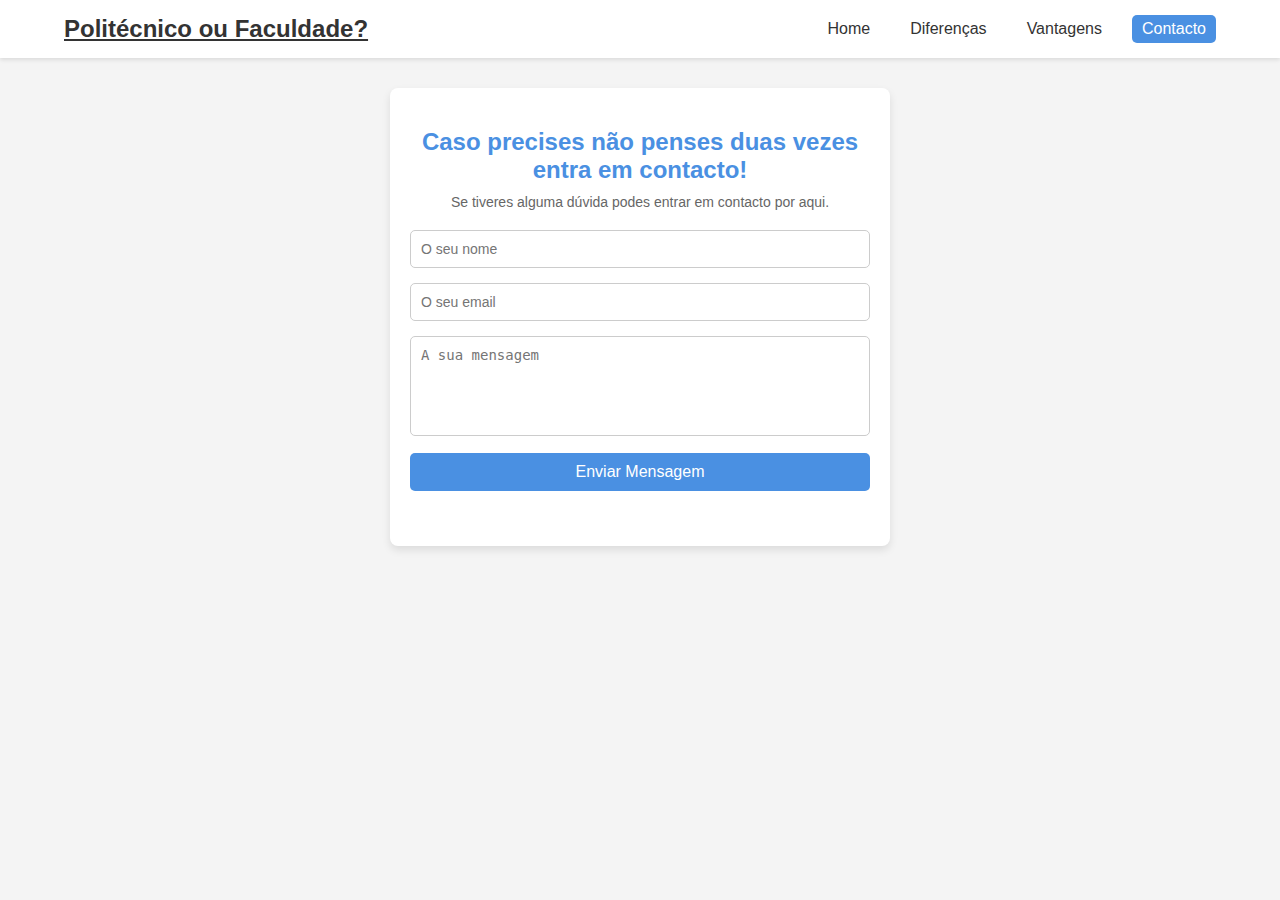
==== contacto.html @ ae677d4d "a" ====
<!DOCTYPE html>
<html lang="pt">
<head>
    <meta charset="UTF-8">
    <meta name="viewport" content="width=device-width, initial-scale=1.0">
    <title>Contacto</title>
    <link rel="stylesheet" href="style.css">
</head>
<body>
    <header>
        <a href="#" class="logo">Politécnico ou Faculdade?</a>
        <nav>
            <a href="index.html">Home</a>
            <a href="diferencas.html">Diferenças</a>
            <a href="vantagens.html">Vantagens</a>
            <a href="contacto.html" class="active">Contacto</a>
        </nav>
    </header>
    <section id="contacto">
        <h1>Caso precises não penses duas vezes entra em contacto!</h1>
        <p>Se tiveres alguma dúvida podes entrar em contacto por aqui.</p>
        <form action="mailto:emailexemplo@exemplo.com" method="post" enctype="text/plain">
            <input type="text" name="nome" placeholder="O seu nome" required>
            <input type="email" name="email" placeholder="O seu email" required>
            <textarea name="mensagem" placeholder="A sua mensagem" required></textarea>
            <button type="submit">Enviar Mensagem</button>
        </form>
    </section>
</body>
</html>
---- style.css ----
* {
    margin: 0;
    padding: 0;
    box-sizing: border-box;
}

html {
    font-size: 62.5%;
}

body {
    font-family: Arial, sans-serif;
    background-color: #f4f4f4;
    color: #333;
}

/* Header */
header {
    display: flex;
    justify-content: space-between;
    align-items: center;
    padding: 1.5rem 5%;
    background-color: #fff;
    box-shadow: 0 2px 4px rgba(0, 0, 0, 0.1);
    position: sticky;
    top: 0;
    z-index: 1000;
}

.logo {
    font-size: 2.4rem;
    font-weight: bold;
    color: #333;
}

nav {
    display: flex;
    gap: 2rem;
}

nav a {
    font-size: 1.6rem;
    color: #333;
    text-decoration: none;
    padding: 0.5rem 1rem;
    border-radius: 5px;
    transition: background-color 0.3s, color 0.3s;
}

nav a:hover, nav a.active {
    background-color: #4a90e2;
    color: #fff;
}

/* Home Section */
.home {
    display: flex;
    flex-direction: column;
    justify-content: center;
    align-items: center;
    text-align: center;
    padding: 5rem 2rem;
    background-color: #ddd;
    min-height: 80vh;
}

.home-content h1 {
    font-size: 3rem;
    font-weight: bold;
    color: #333;
    margin-bottom: 1.5rem;
}

.home-content p {
    font-size: 1.6rem;
    line-height: 1.8;
    color: #555;
    max-width: 800px;
}

/* Contact Section */
#contacto {
    text-align: center;
    padding: 4rem 2rem;
    background-color: #fff;
    border-radius: 8px;
    box-shadow: 0 4px 8px rgba(0, 0, 0, 0.1);
    margin: 3rem auto;
    max-width: 500px;
}

#contacto h1 {
    font-size: 2.4rem;
    color: #4a90e2;
    margin-bottom: 1rem;
}

#contacto p {
    font-size: 1.4rem;
    color: #666;
    margin-bottom: 2rem;
}

#contacto form input,
#contacto form textarea,
#contacto form button {
    width: 100%;
    padding: 1rem;
    margin-bottom: 1.5rem;
    border-radius: 5px;
    border: 1px solid #ccc;
    font-size: 1.4rem;
}

#contacto form textarea {
    height: 100px;
    resize: none;
}

#contacto form button {
    background-color: #4a90e2;
    color: #fff;
    border: none;
    cursor: pointer;
    font-size: 1.6rem;
    transition: background-color 0.3s;
}

#contacto form button:hover {
    background-color: #357ab8;
}

/* Responsividade */
@media (max-width: 768px) {
    header {
        flex-direction: column;
        text-align: center;
    }

    nav {
        flex-wrap: wrap;
        justify-content: center;
    }

    .home-content h1 {
        font-size: 2.4rem;
    }

    .home-content p {
        font-size: 1.4rem;
    }
}
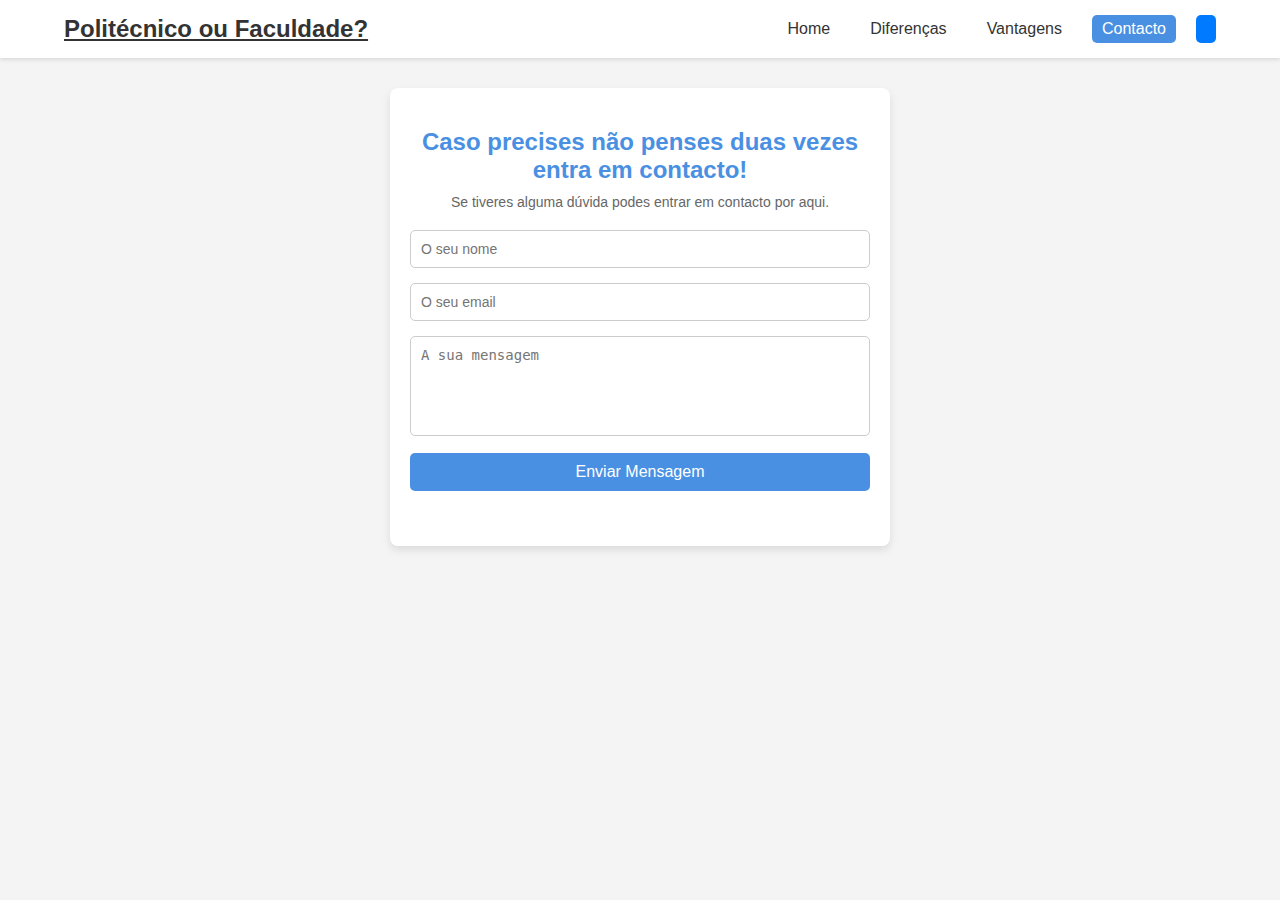
==== commit 25ab11f1: "javascript" ====
--- a/contacto.html
+++ b/contacto.html
@@ -14,6 +14,7 @@
             <a href="diferencas.html">Diferenças</a>
             <a href="vantagens.html">Vantagens</a>
             <a href="contacto.html" class="active">Contacto</a>
+            <button class="theme-button" id="themeToggle"></button>
         </nav>
     </header>
     <section id="contacto">
@@ -26,6 +27,16 @@
             <button type="submit">Enviar Mensagem</button>
         </form>
     </section>
+    <script>
+        document.getElementById('themeToggle').addEventListener('click', () => {
+            document.body.classList.toggle('dark-theme');
+            if (document.body.classList.contains('dark-theme')) {
+                document.getElementById('themeToggle').textContent = '☀️'; 
+            } else {
+                document.getElementById('themeToggle').textContent = '🌑'; 
+            }
+        });
+    </script>
 </body>
 </html>
 
--- a/style.css
+++ b/style.css
@@ -150,3 +150,138 @@
         font-size: 1.4rem;
     }
 }
+
+.diferencas {
+    display: flex;
+    flex-direction: column;
+    justify-content: right;
+    align-items: center;
+    text-align: center;
+    padding: 5rem 2rem;
+    background-color: gray;
+    min-height: 80vh;
+}
+
+.diferencas-content  {
+    align-items: center;
+    text-align: center;
+}
+
+.Semelhanças h4{
+    align-items: center;
+    text-align: left;
+    display: flex;
+    flex-direction: column;
+    font-size: 1.5rem;
+
+}
+
+.Escolher p{
+    align-items: center;
+    text-align: left;
+    display: flex;
+    flex-direction: column;
+    font-size: 1.5rem;
+}
+
+.Quais p{
+    align-items: center;
+    text-align: left;
+    display: flex;
+    flex-direction: column;
+    font-size: 1.5rem;
+}
+
+.Politécnicos p{
+    align-items: center;
+    text-align: left;
+    display: flex;
+    flex-direction: column;
+    font-size: 1.5rem;
+
+    
+}
+
+.SeD {
+    font-size: 3rem;
+
+}
+
+.E {
+    font-size: 3rem;
+}
+
+.QSD {
+    font-size: 3rem;
+}
+
+.P {
+    font-size: 3rem;
+}
+
+body {
+    font-family: Arial, sans-serif;
+    background-color: #f4f4f4; 
+    color: #333; 
+}
+
+body.dark-theme {
+    background-color: #121212; 
+    color: #f4f4f4; 
+}
+
+header {
+    background-color: #fff; 
+}
+
+body.dark-theme header {
+    background-color: #333; 
+}
+
+nav a {
+    color: #333; 
+}
+
+body.dark-theme nav a {
+    color: #ddd; 
+}
+
+nav a:hover, nav a.active {
+    background-color: #4a90e2;
+    color: #fff;
+}
+
+.home {
+    background-color: #ddd; 
+}
+
+body.dark-theme .home {
+    background-color: #333; 
+}
+
+body.dark-theme .logo {
+    color: #fff; 
+}
+
+body.dark-theme #contacto {
+    background-color: #2c2c2c; 
+    color: #fff; 
+}
+
+body.dark-theme #contacto form {
+    background-color: #444; 
+}
+
+.theme-button {
+    background-color: #007BFF;
+    color: white;
+    padding: 5px 10px;
+    border: none;
+    cursor: pointer;
+    border-radius: 5px;
+}
+
+body.dark-theme .theme-button {
+    background-color: #444; 
+    color: #fff;
+}
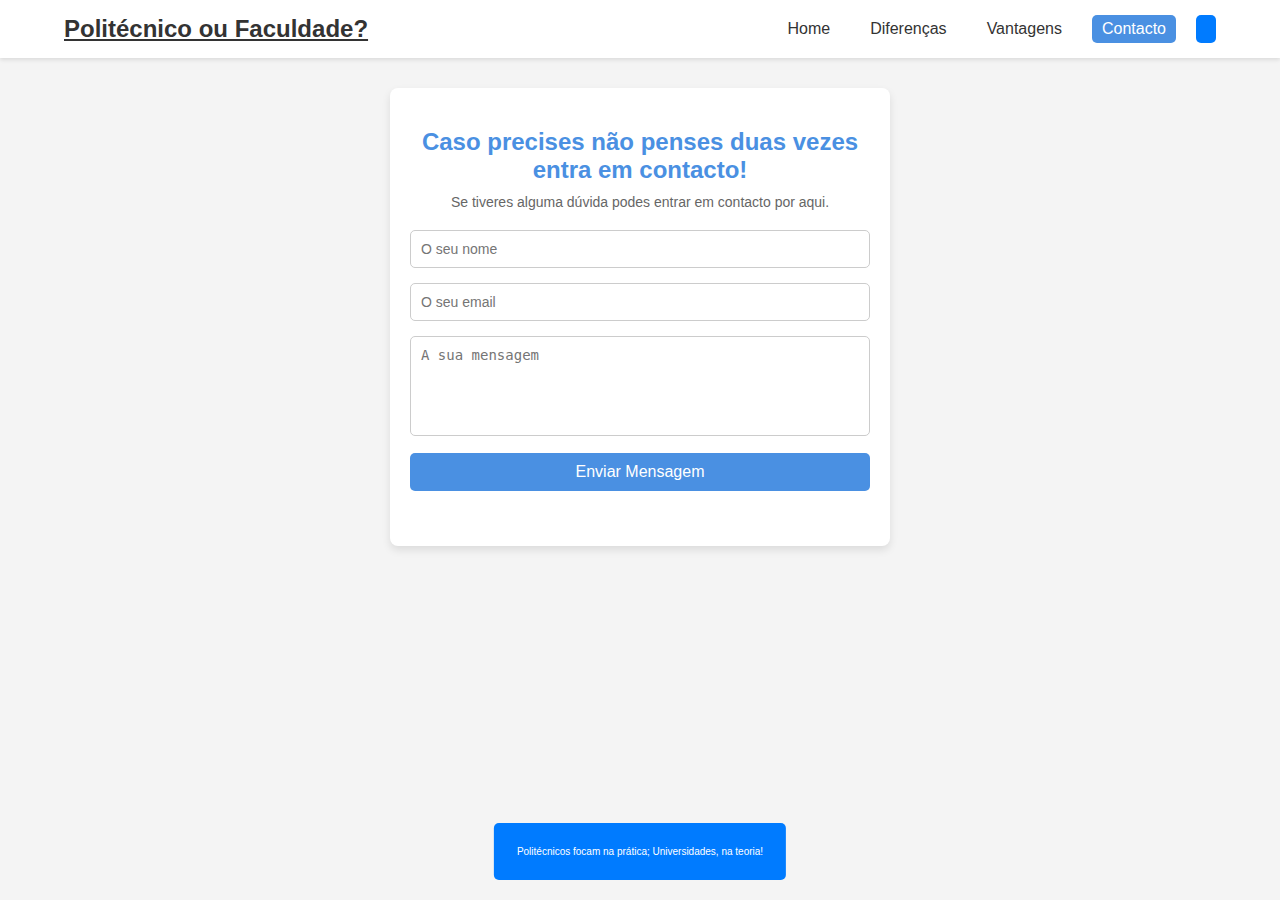
==== commit ac8e5dc4: "java" ====
--- a/contacto.html
+++ b/contacto.html
@@ -20,13 +20,14 @@
     <section id="contacto">
         <h1>Caso precises não penses duas vezes entra em contacto!</h1>
         <p>Se tiveres alguma dúvida podes entrar em contacto por aqui.</p>
-        <form action="mailto:emailexemplo@exemplo.com" method="post" enctype="text/plain">
+        <form id="contactForm" action="mailto:emailexemplo@exemplo.com" method="post" enctype="text/plain">
             <input type="text" name="nome" placeholder="O seu nome" required>
             <input type="email" name="email" placeholder="O seu email" required>
             <textarea name="mensagem" placeholder="A sua mensagem" required></textarea>
             <button type="submit">Enviar Mensagem</button>
         </form>
     </section>
+
     <script>
         document.getElementById('themeToggle').addEventListener('click', () => {
             document.body.classList.toggle('dark-theme');
@@ -36,7 +37,15 @@
                 document.getElementById('themeToggle').textContent = '🌑'; 
             }
         });
+
+        // Adicionar a MessageBox de apoio
+        document.getElementById('contactForm').addEventListener('submit', function(event) {
+            event.preventDefault(); // Impede o envio do formulário
+            alert("A sua mensagem foi enviada com sucesso! Obrigado por entrar em contacto.");
+            this.submit(); // Agora, envia o formulário após a mensagem de apoio
+        });
     </script>
+
+    <script src="msgbox.js"></script> <!-- Aqui você linka o seu script -->
 </body>
 </html>
-
--- a/style.css
+++ b/style.css
@@ -130,7 +130,6 @@
     background-color: #357ab8;
 }
 
-/* Responsividade */
 @media (max-width: 768px) {
     header {
         flex-direction: column;
@@ -158,7 +157,7 @@
     align-items: center;
     text-align: center;
     padding: 5rem 2rem;
-    background-color: gray;
+    background-color: #b9b9b9;
     min-height: 80vh;
 }
 
@@ -285,3 +284,19 @@
     background-color: #444; 
     color: #fff;
 }
+
+#messageBox {
+    position: fixed;
+    bottom: 20px; 
+    left: 50%;
+    transform: translateX(-50%);
+    background-color: #007BFF;
+    color: #fff;
+    padding: 23px;
+    border-radius: 5px;
+    font-size: 10px; 
+    z-index: 9999;
+    width: auto;
+    max-width: 600px; 
+    text-align: center;
+}
